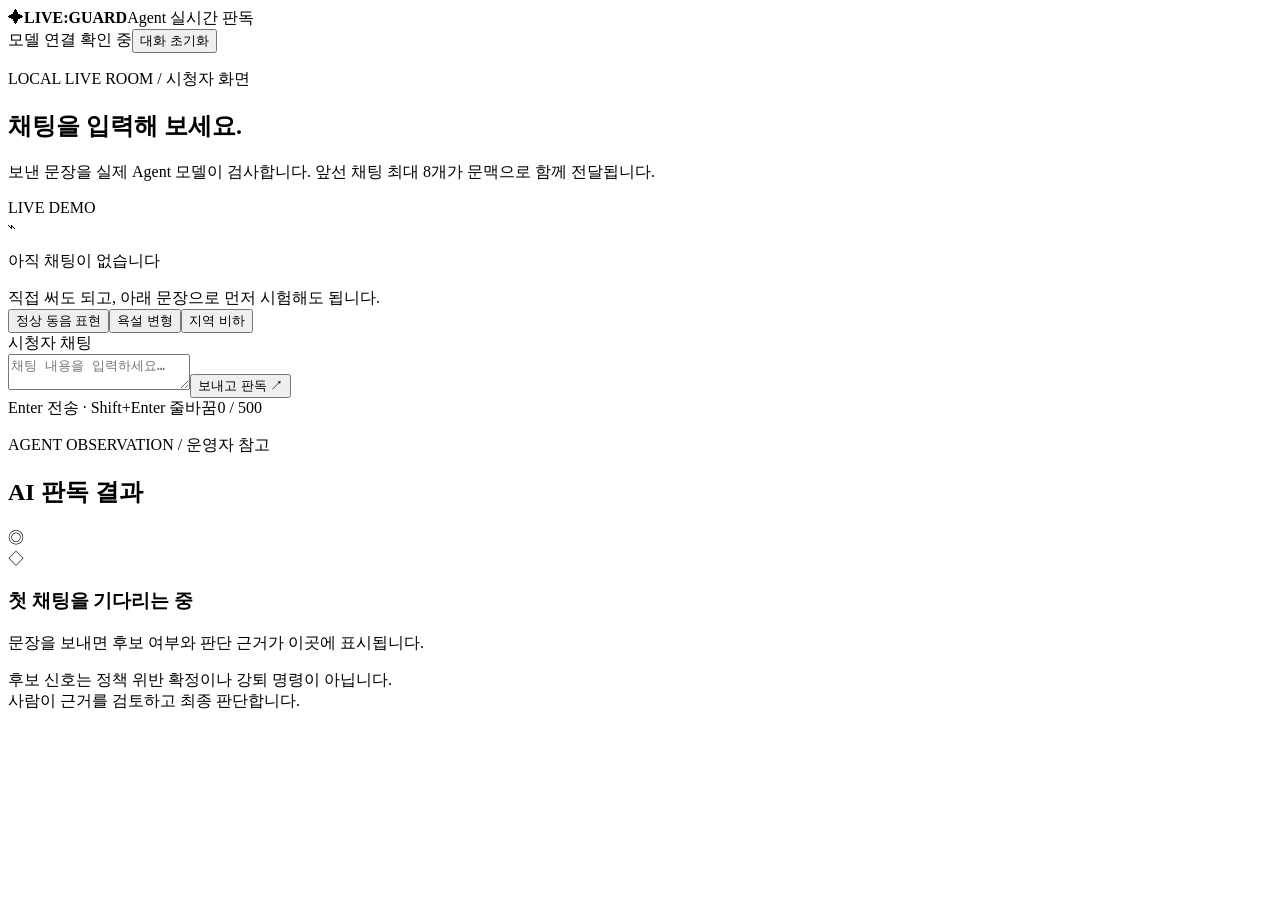
==== app/candidate_detection/demo_static/index.html @ 87d8e02a "feat: add local interactive candidate screening demo (#83)" ====
<!doctype html>
<html lang="ko">
<head>
  <meta charset="utf-8">
  <meta name="viewport" content="width=device-width, initial-scale=1">
  <meta name="color-scheme" content="light">
  <title>LIVE:GUARD · 채팅 판독 데모</title>
  <link rel="stylesheet" href="/demo.css">
  <script src="/demo.js" defer></script>
</head>
<body>
  <div class="app-shell">
    <header class="topbar">
      <div class="brand"><span class="brand-mark" aria-hidden="true">✦</span><strong>LIVE:GUARD</strong><span class="brand-divider"></span><span>Agent 실시간 판독</span></div>
      <div class="topbar-right"><span class="connection-dot" id="connection-dot"></span><span id="connection-text">모델 연결 확인 중</span><button class="reset-button" id="reset" type="button">대화 초기화</button></div>
    </header>
    <main class="workspace">
      <section class="chat-panel" aria-labelledby="chat-heading">
        <div class="panel-head">
          <div><p class="eyebrow">LOCAL LIVE ROOM / 시청자 화면</p><h1 id="chat-heading">채팅을 입력해 보세요<span class="period">.</span></h1><p class="intro">보낸 문장을 실제 Agent 모델이 검사합니다. 앞선 채팅 최대 8개가 문맥으로 함께 전달됩니다.</p></div>
          <div class="live-badge"><span aria-hidden="true"></span>LIVE DEMO</div>
        </div>
        <div class="chat-log" id="chat-log" role="log" aria-live="polite" aria-relevant="additions">
          <div class="empty-chat" id="empty-chat"><div class="empty-icon" aria-hidden="true">⌁</div><p>아직 채팅이 없습니다</p><span>직접 써도 되고, 아래 문장으로 먼저 시험해도 됩니다.</span></div>
        </div>
        <div class="composer-zone">
          <div class="examples" aria-label="예시 문장"><button type="button" class="example" data-example="시바견 산책시키고 방송 보러 왔어요">정상 동음 표현</button><button type="button" class="example" data-example="씨바 너는 매번 남 탓만 하는구나">욕설 변형</button><button type="button" class="example" data-example="저 지역에서 왔다는 이유만으로 다 멍청해 보인다">지역 비하</button></div>
          <form id="composer"><label for="message">시청자 채팅</label><div class="input-row"><textarea id="message" name="message" maxlength="500" rows="2" placeholder="채팅 내용을 입력하세요…" required></textarea><button id="send" type="submit">보내고 판독 <span aria-hidden="true">↗</span></button></div><div class="composer-foot"><span>Enter 전송 · Shift+Enter 줄바꿈</span><span id="counter">0 / 500</span></div></form>
        </div>
      </section>
      <aside class="analysis-panel" aria-labelledby="analysis-heading">
        <div class="analysis-head"><div><p class="eyebrow">AGENT OBSERVATION / 운영자 참고</p><h2 id="analysis-heading">AI 판독 결과</h2></div><span class="analysis-glyph" aria-hidden="true">◎</span></div>
        <div class="analysis-content" id="analysis-content" aria-live="polite">
          <div class="empty-analysis"><span class="scan-mark" aria-hidden="true">◇</span><h3>첫 채팅을 기다리는 중</h3><p>문장을 보내면 후보 여부와 판단 근거가 이곳에 표시됩니다.</p></div>
        </div>
        <div class="analysis-footer"><span class="footer-line"></span><p>후보 신호는 정책 위반 확정이나 강퇴 명령이 아닙니다.<br>사람이 근거를 검토하고 최종 판단합니다.</p></div>
      </aside>
    </main>
  </div>
</body>
</html>
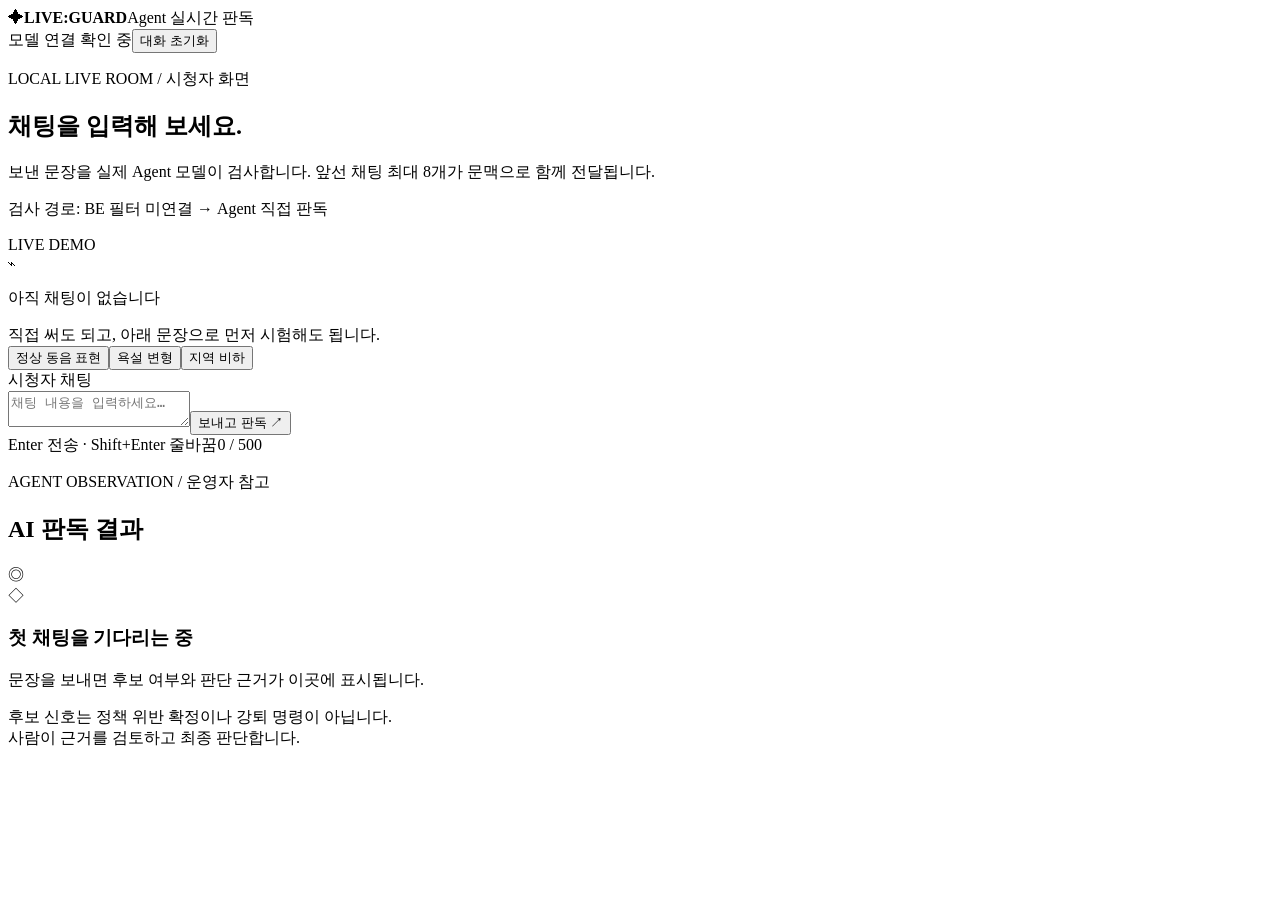
==== commit 8787bc09: "fix: route candidate demo failures to explicit review state" ====
--- a/app/candidate_detection/demo_static/index.html
+++ b/app/candidate_detection/demo_static/index.html
@@ -17,7 +17,7 @@
     <main class="workspace">
       <section class="chat-panel" aria-labelledby="chat-heading">
         <div class="panel-head">
-          <div><p class="eyebrow">LOCAL LIVE ROOM / 시청자 화면</p><h1 id="chat-heading">채팅을 입력해 보세요<span class="period">.</span></h1><p class="intro">보낸 문장을 실제 Agent 모델이 검사합니다. 앞선 채팅 최대 8개가 문맥으로 함께 전달됩니다.</p></div>
+          <div><p class="eyebrow">LOCAL LIVE ROOM / 시청자 화면</p><h1 id="chat-heading">채팅을 입력해 보세요<span class="period">.</span></h1><p class="intro">보낸 문장을 실제 Agent 모델이 검사합니다. 앞선 채팅 최대 8개가 문맥으로 함께 전달됩니다.</p><p class="route-note">검사 경로: BE 필터 미연결 → Agent 직접 판독</p></div>
           <div class="live-badge"><span aria-hidden="true"></span>LIVE DEMO</div>
         </div>
         <div class="chat-log" id="chat-log" role="log" aria-live="polite" aria-relevant="additions">
